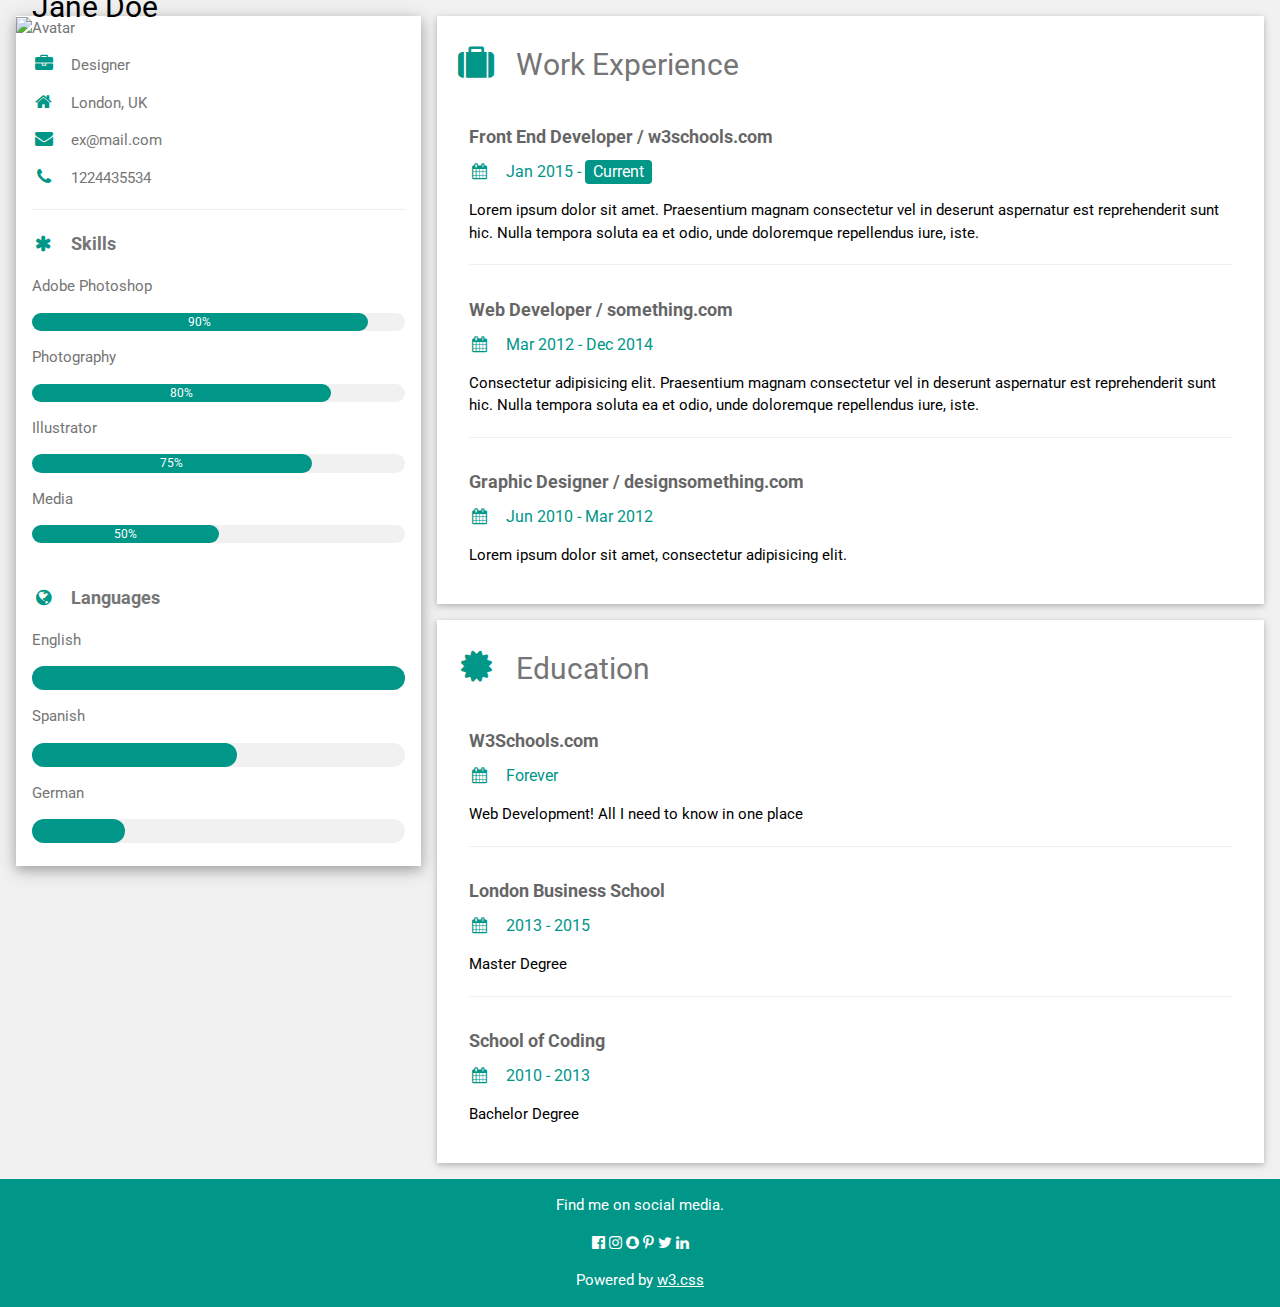
==== newresume.html @ 0bb0416b "Create newresume.html" ====
<!DOCTYPE html>
<html>
<title>W3.CSS Template</title>
<meta charset="UTF-8">
<meta name="viewport" content="width=device-width, initial-scale=1">
<link rel="stylesheet" href="https://www.w3schools.com/w3css/4/w3.css">
<link rel='stylesheet' href='https://fonts.googleapis.com/css?family=Roboto'>
<link rel="stylesheet" href="https://cdnjs.cloudflare.com/ajax/libs/font-awesome/4.7.0/css/font-awesome.min.css">
<style>
html,body,h1,h2,h3,h4,h5,h6 {font-family: "Roboto", sans-serif}
</style>
<body class="w3-light-grey">

<!-- Page Container -->
<div class="w3-content w3-margin-top" style="max-width:1400px;">

  <!-- The Grid -->
  <div class="w3-row-padding">
  
    <!-- Left Column -->
    <div class="w3-third">
    
      <div class="w3-white w3-text-grey w3-card-4">
        <div class="w3-display-container">
          <img src="/w3images/avatar_hat.jpg" style="width:100%" alt="Avatar">
          <div class="w3-display-bottomleft w3-container w3-text-black">
            <h2>Jane Doe</h2>
          </div>
        </div>
        <div class="w3-container">
          <p><i class="fa fa-briefcase fa-fw w3-margin-right w3-large w3-text-teal"></i>Designer</p>
          <p><i class="fa fa-home fa-fw w3-margin-right w3-large w3-text-teal"></i>London, UK</p>
          <p><i class="fa fa-envelope fa-fw w3-margin-right w3-large w3-text-teal"></i>ex@mail.com</p>
          <p><i class="fa fa-phone fa-fw w3-margin-right w3-large w3-text-teal"></i>1224435534</p>
          <hr>

          <p class="w3-large"><b><i class="fa fa-asterisk fa-fw w3-margin-right w3-text-teal"></i>Skills</b></p>
          <p>Adobe Photoshop</p>
          <div class="w3-light-grey w3-round-xlarge w3-small">
            <div class="w3-container w3-center w3-round-xlarge w3-teal" style="width:90%">90%</div>
          </div>
          <p>Photography</p>
          <div class="w3-light-grey w3-round-xlarge w3-small">
            <div class="w3-container w3-center w3-round-xlarge w3-teal" style="width:80%">
              <div class="w3-center w3-text-white">80%</div>
            </div>
          </div>
          <p>Illustrator</p>
          <div class="w3-light-grey w3-round-xlarge w3-small">
            <div class="w3-container w3-center w3-round-xlarge w3-teal" style="width:75%">75%</div>
          </div>
          <p>Media</p>
          <div class="w3-light-grey w3-round-xlarge w3-small">
            <div class="w3-container w3-center w3-round-xlarge w3-teal" style="width:50%">50%</div>
          </div>
          <br>

          <p class="w3-large w3-text-theme"><b><i class="fa fa-globe fa-fw w3-margin-right w3-text-teal"></i>Languages</b></p>
          <p>English</p>
          <div class="w3-light-grey w3-round-xlarge">
            <div class="w3-round-xlarge w3-teal" style="height:24px;width:100%"></div>
          </div>
          <p>Spanish</p>
          <div class="w3-light-grey w3-round-xlarge">
            <div class="w3-round-xlarge w3-teal" style="height:24px;width:55%"></div>
          </div>
          <p>German</p>
          <div class="w3-light-grey w3-round-xlarge">
            <div class="w3-round-xlarge w3-teal" style="height:24px;width:25%"></div>
          </div>
          <br>
        </div>
      </div><br>

    <!-- End Left Column -->
    </div>

    <!-- Right Column -->
    <div class="w3-twothird">
    
      <div class="w3-container w3-card w3-white w3-margin-bottom">
        <h2 class="w3-text-grey w3-padding-16"><i class="fa fa-suitcase fa-fw w3-margin-right w3-xxlarge w3-text-teal"></i>Work Experience</h2>
        <div class="w3-container">
          <h5 class="w3-opacity"><b>Front End Developer / w3schools.com</b></h5>
          <h6 class="w3-text-teal"><i class="fa fa-calendar fa-fw w3-margin-right"></i>Jan 2015 - <span class="w3-tag w3-teal w3-round">Current</span></h6>
          <p>Lorem ipsum dolor sit amet. Praesentium magnam consectetur vel in deserunt aspernatur est reprehenderit sunt hic. Nulla tempora soluta ea et odio, unde doloremque repellendus iure, iste.</p>
          <hr>
        </div>
        <div class="w3-container">
          <h5 class="w3-opacity"><b>Web Developer / something.com</b></h5>
          <h6 class="w3-text-teal"><i class="fa fa-calendar fa-fw w3-margin-right"></i>Mar 2012 - Dec 2014</h6>
          <p>Consectetur adipisicing elit. Praesentium magnam consectetur vel in deserunt aspernatur est reprehenderit sunt hic. Nulla tempora soluta ea et odio, unde doloremque repellendus iure, iste.</p>
          <hr>
        </div>
        <div class="w3-container">
          <h5 class="w3-opacity"><b>Graphic Designer / designsomething.com</b></h5>
          <h6 class="w3-text-teal"><i class="fa fa-calendar fa-fw w3-margin-right"></i>Jun 2010 - Mar 2012</h6>
          <p>Lorem ipsum dolor sit amet, consectetur adipisicing elit. </p><br>
        </div>
      </div>

      <div class="w3-container w3-card w3-white">
        <h2 class="w3-text-grey w3-padding-16"><i class="fa fa-certificate fa-fw w3-margin-right w3-xxlarge w3-text-teal"></i>Education</h2>
        <div class="w3-container">
          <h5 class="w3-opacity"><b>W3Schools.com</b></h5>
          <h6 class="w3-text-teal"><i class="fa fa-calendar fa-fw w3-margin-right"></i>Forever</h6>
          <p>Web Development! All I need to know in one place</p>
          <hr>
        </div>
        <div class="w3-container">
          <h5 class="w3-opacity"><b>London Business School</b></h5>
          <h6 class="w3-text-teal"><i class="fa fa-calendar fa-fw w3-margin-right"></i>2013 - 2015</h6>
          <p>Master Degree</p>
          <hr>
        </div>
        <div class="w3-container">
          <h5 class="w3-opacity"><b>School of Coding</b></h5>
          <h6 class="w3-text-teal"><i class="fa fa-calendar fa-fw w3-margin-right"></i>2010 - 2013</h6>
          <p>Bachelor Degree</p><br>
        </div>
      </div>

    <!-- End Right Column -->
    </div>
    
  <!-- End Grid -->
  </div>
  
  <!-- End Page Container -->
</div>

<footer class="w3-container w3-teal w3-center w3-margin-top">
  <p>Find me on social media.</p>
  <i class="fa fa-facebook-official w3-hover-opacity"></i>
  <i class="fa fa-instagram w3-hover-opacity"></i>
  <i class="fa fa-snapchat w3-hover-opacity"></i>
  <i class="fa fa-pinterest-p w3-hover-opacity"></i>
  <i class="fa fa-twitter w3-hover-opacity"></i>
  <i class="fa fa-linkedin w3-hover-opacity"></i>
  <p>Powered by <a href="https://www.w3schools.com/w3css/default.asp" target="_blank">w3.css</a></p>
</footer>

</body>
</html>
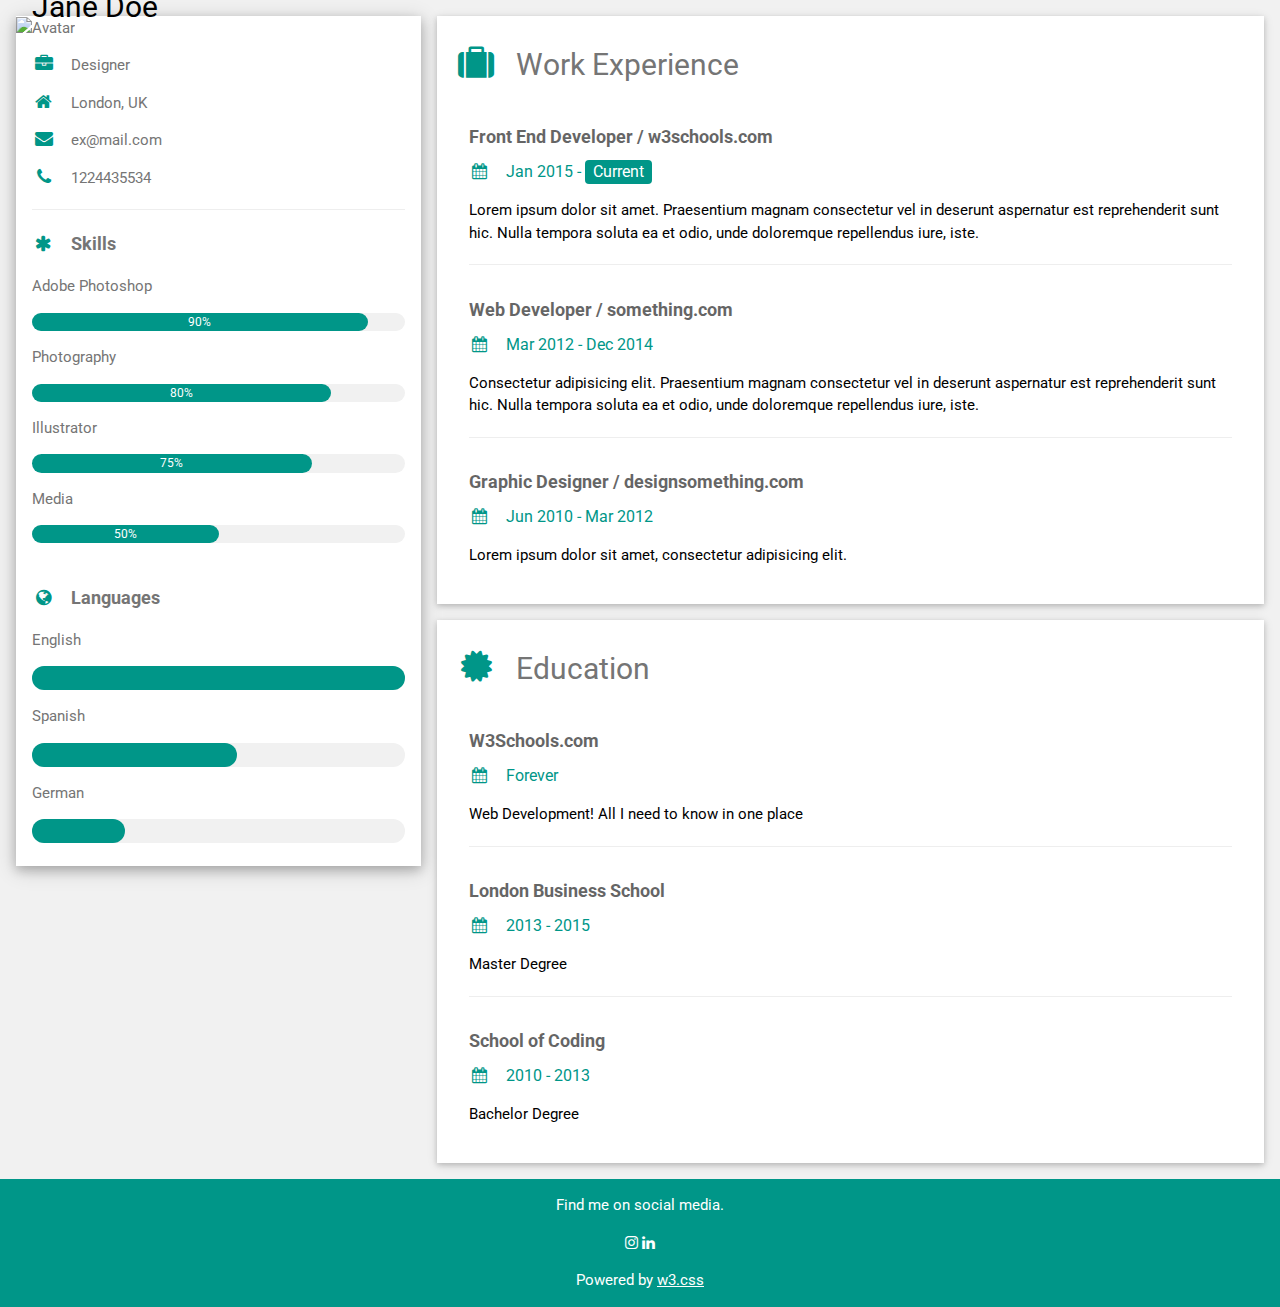
==== commit 535cd9fc: "Update newresume.html" ====
--- a/newresume.html
+++ b/newresume.html
@@ -131,11 +131,7 @@
 
 <footer class="w3-container w3-teal w3-center w3-margin-top">
   <p>Find me on social media.</p>
-  <i class="fa fa-facebook-official w3-hover-opacity"></i>
   <i class="fa fa-instagram w3-hover-opacity"></i>
-  <i class="fa fa-snapchat w3-hover-opacity"></i>
-  <i class="fa fa-pinterest-p w3-hover-opacity"></i>
-  <i class="fa fa-twitter w3-hover-opacity"></i>
   <i class="fa fa-linkedin w3-hover-opacity"></i>
   <p>Powered by <a href="https://www.w3schools.com/w3css/default.asp" target="_blank">w3.css</a></p>
 </footer>
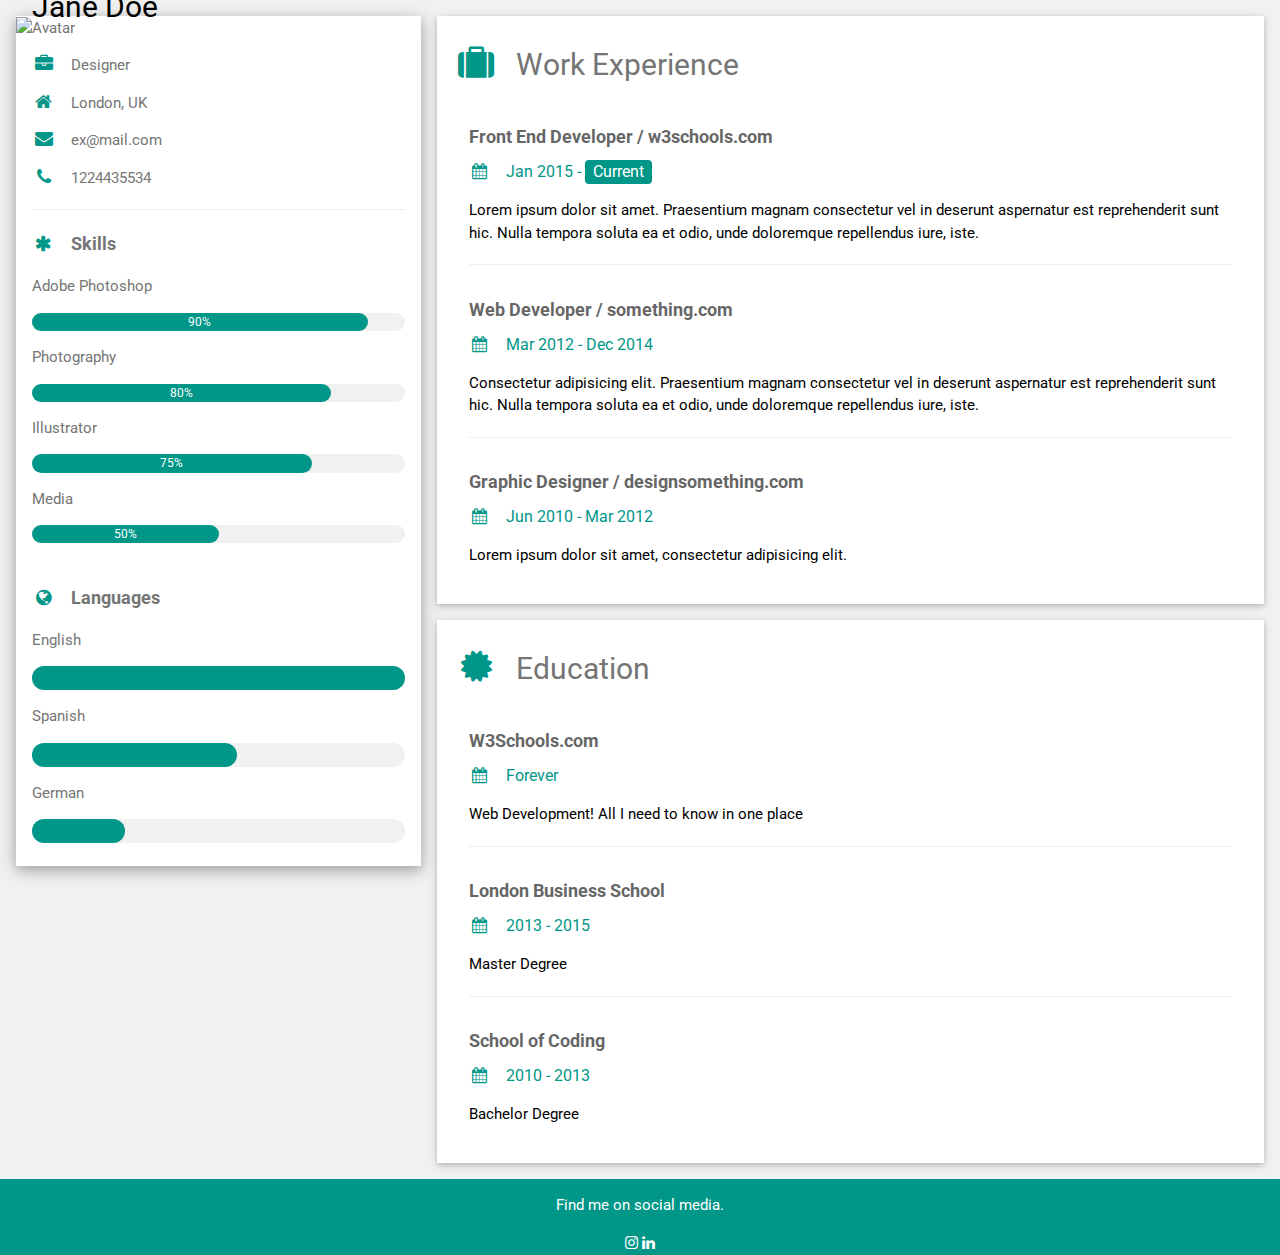
==== commit 14a648ee: "Update newresume.html" ====
--- a/newresume.html
+++ b/newresume.html
@@ -133,7 +133,6 @@
   <p>Find me on social media.</p>
   <i class="fa fa-instagram w3-hover-opacity"></i>
   <i class="fa fa-linkedin w3-hover-opacity"></i>
-  <p>Powered by <a href="https://www.w3schools.com/w3css/default.asp" target="_blank">w3.css</a></p>
 </footer>
 
 </body>
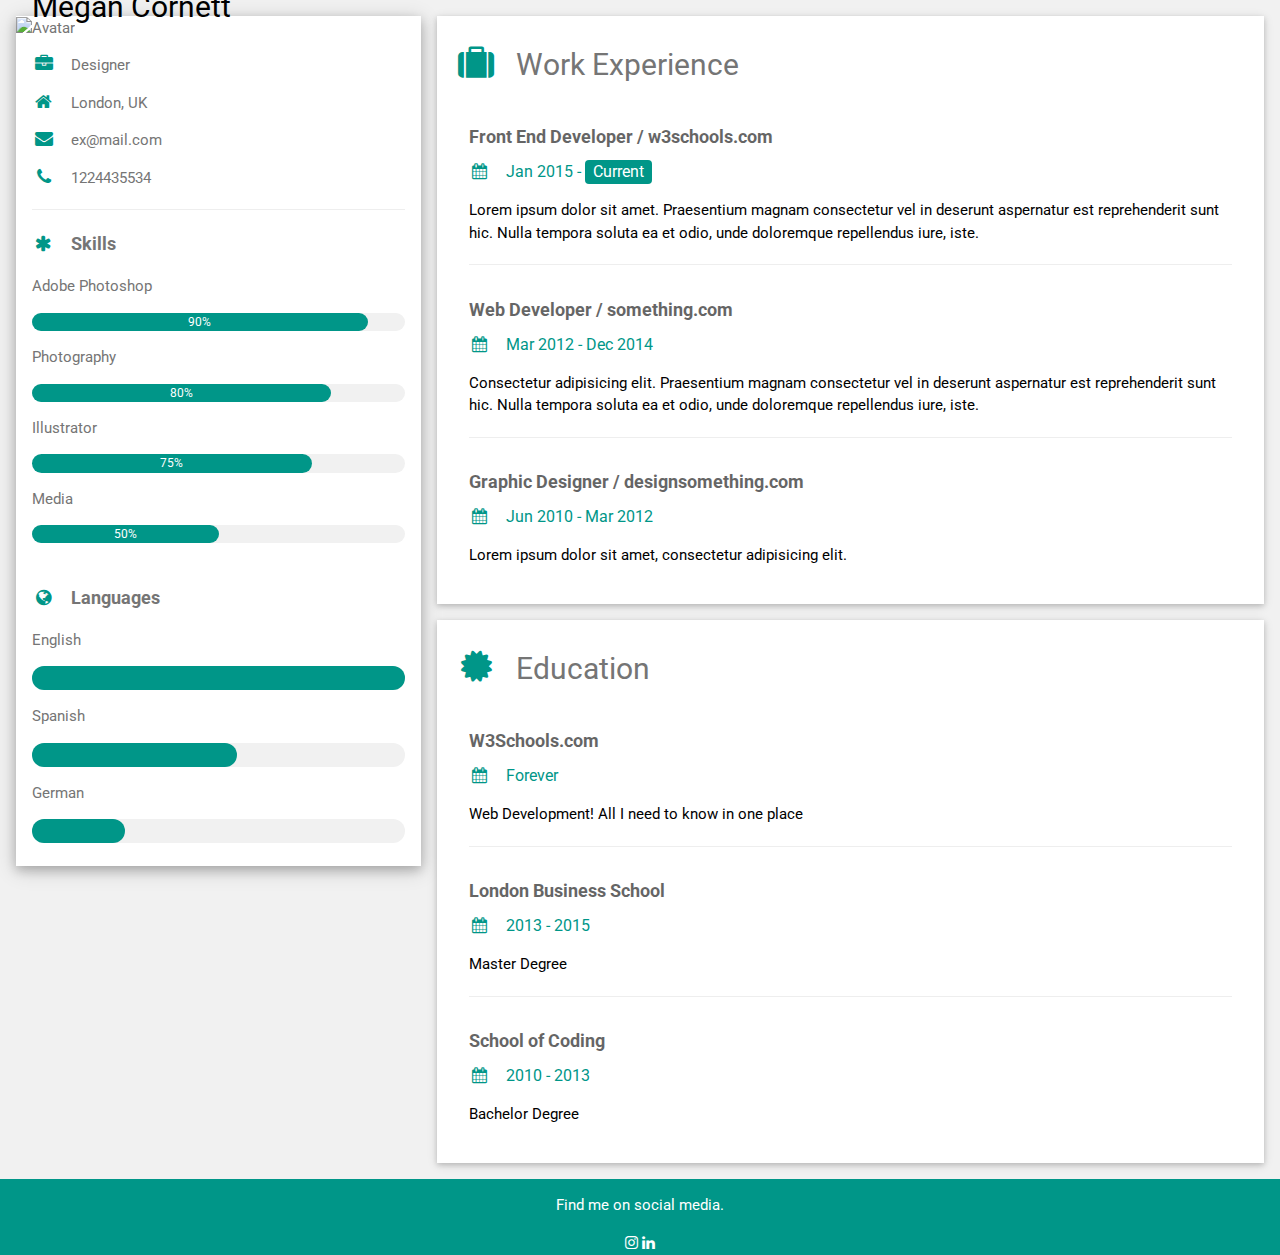
==== commit 0bd98502: "Update newresume.html" ====
--- a/newresume.html
+++ b/newresume.html
@@ -22,9 +22,9 @@
     
       <div class="w3-white w3-text-grey w3-card-4">
         <div class="w3-display-container">
-          <img src="/w3images/avatar_hat.jpg" style="width:100%" alt="Avatar">
+          <img src="resumepicture.jpg" style="width:100%" alt="Avatar">
           <div class="w3-display-bottomleft w3-container w3-text-black">
-            <h2>Jane Doe</h2>
+            <h2>Megan Cornett</h2>
           </div>
         </div>
         <div class="w3-container">
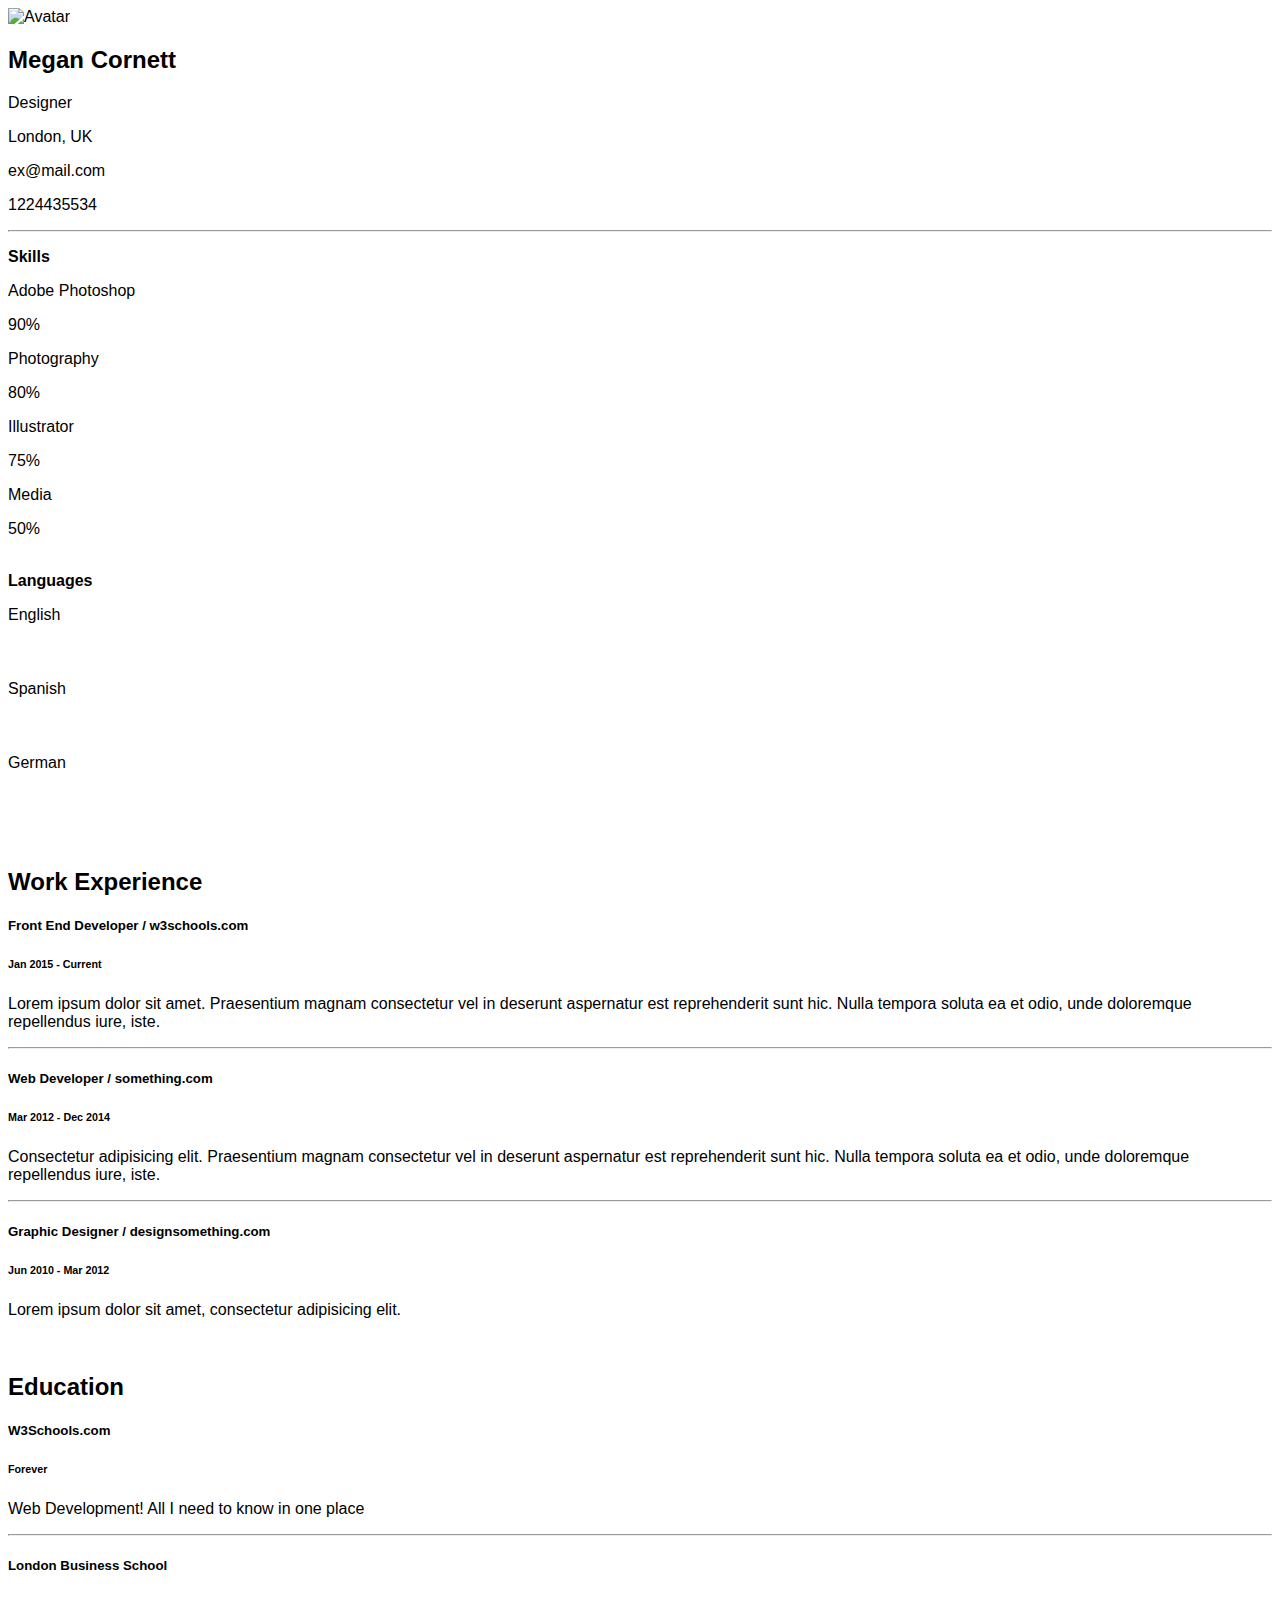
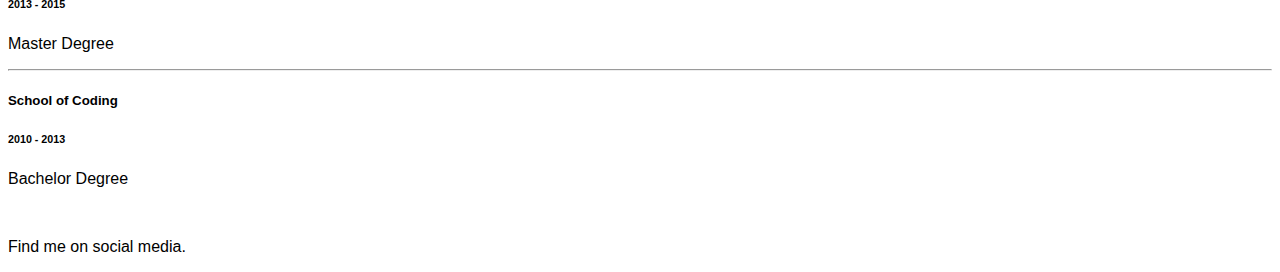
==== commit d7d34ad0: "Update newresume.html" ====
--- a/newresume.html
+++ b/newresume.html
@@ -1,11 +1,8 @@
 <!DOCTYPE html>
 <html>
-<title>W3.CSS Template</title>
+<title>Megan Cornett Resume</title>
 <meta charset="UTF-8">
 <meta name="viewport" content="width=device-width, initial-scale=1">
-<link rel="stylesheet" href="https://www.w3schools.com/w3css/4/w3.css">
-<link rel='stylesheet' href='https://fonts.googleapis.com/css?family=Roboto'>
-<link rel="stylesheet" href="https://cdnjs.cloudflare.com/ajax/libs/font-awesome/4.7.0/css/font-awesome.min.css">
 <style>
 html,body,h1,h2,h3,h4,h5,h6 {font-family: "Roboto", sans-serif}
 </style>
